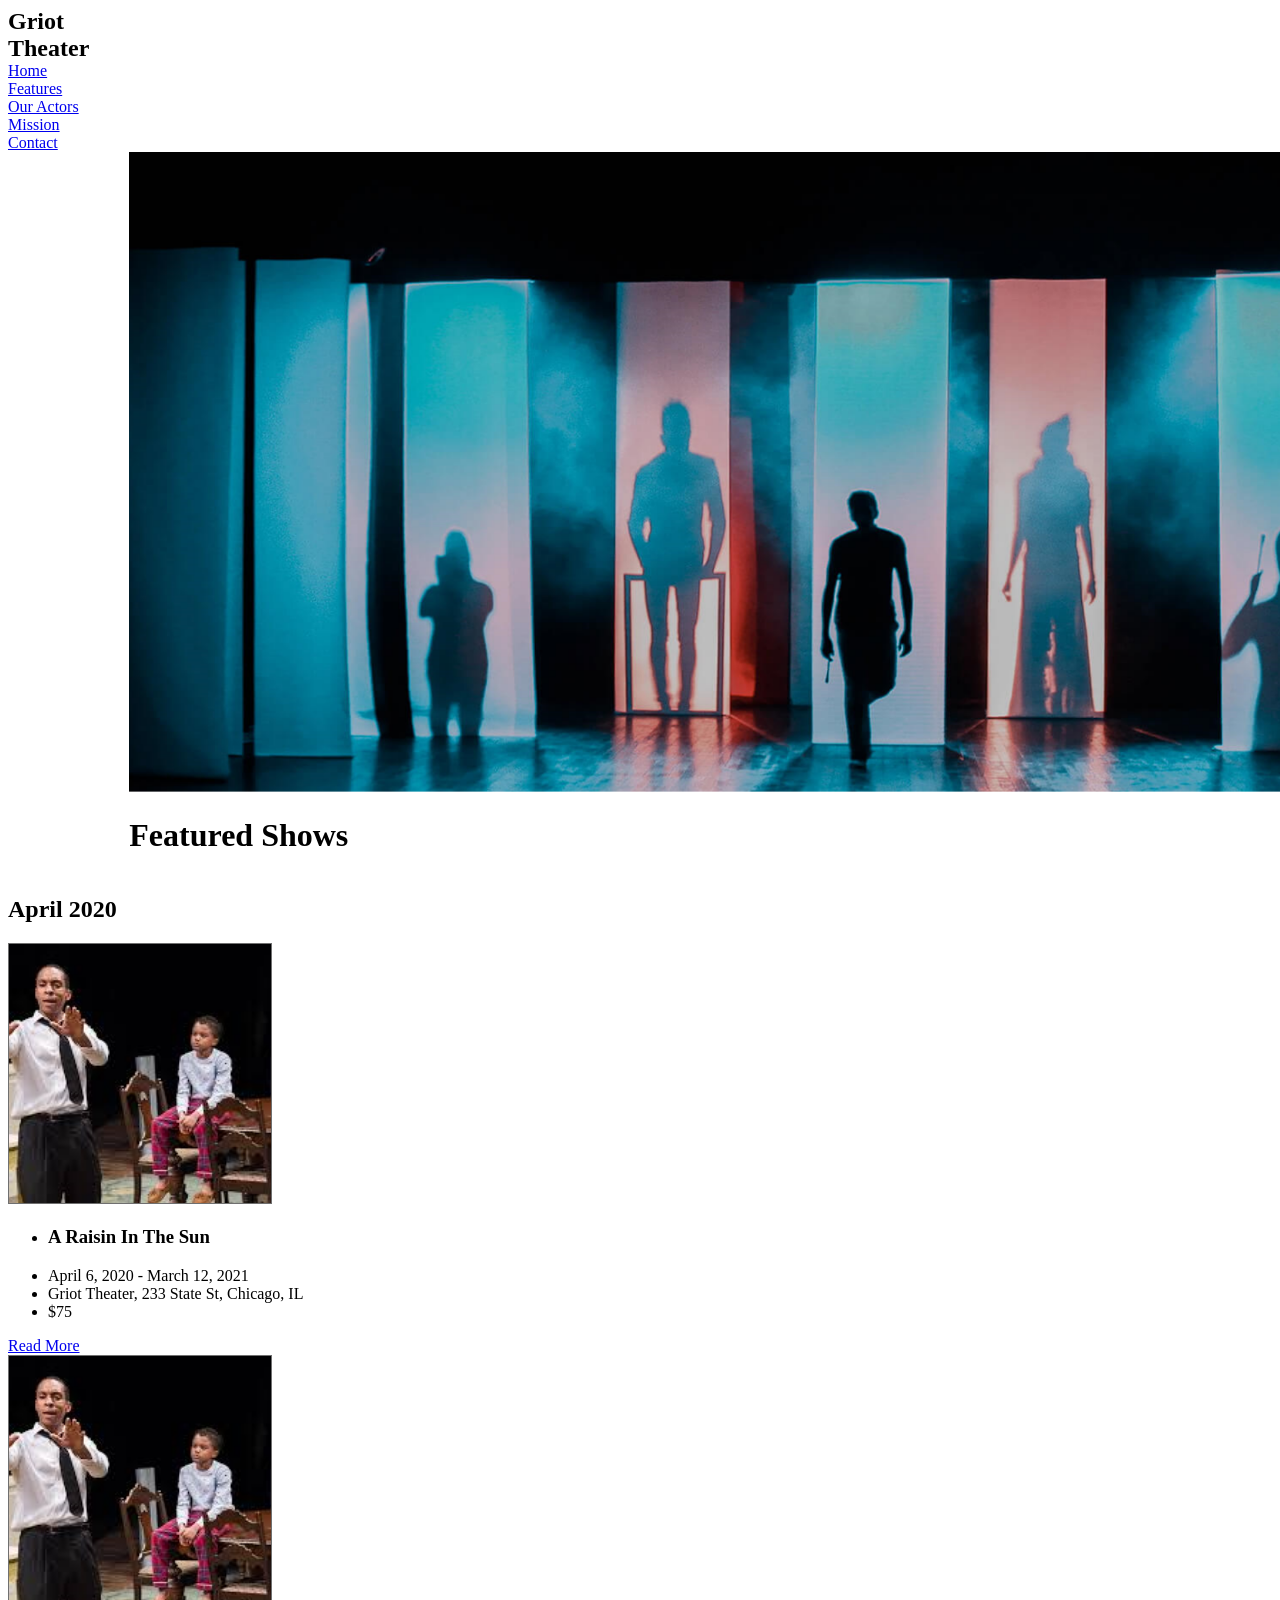
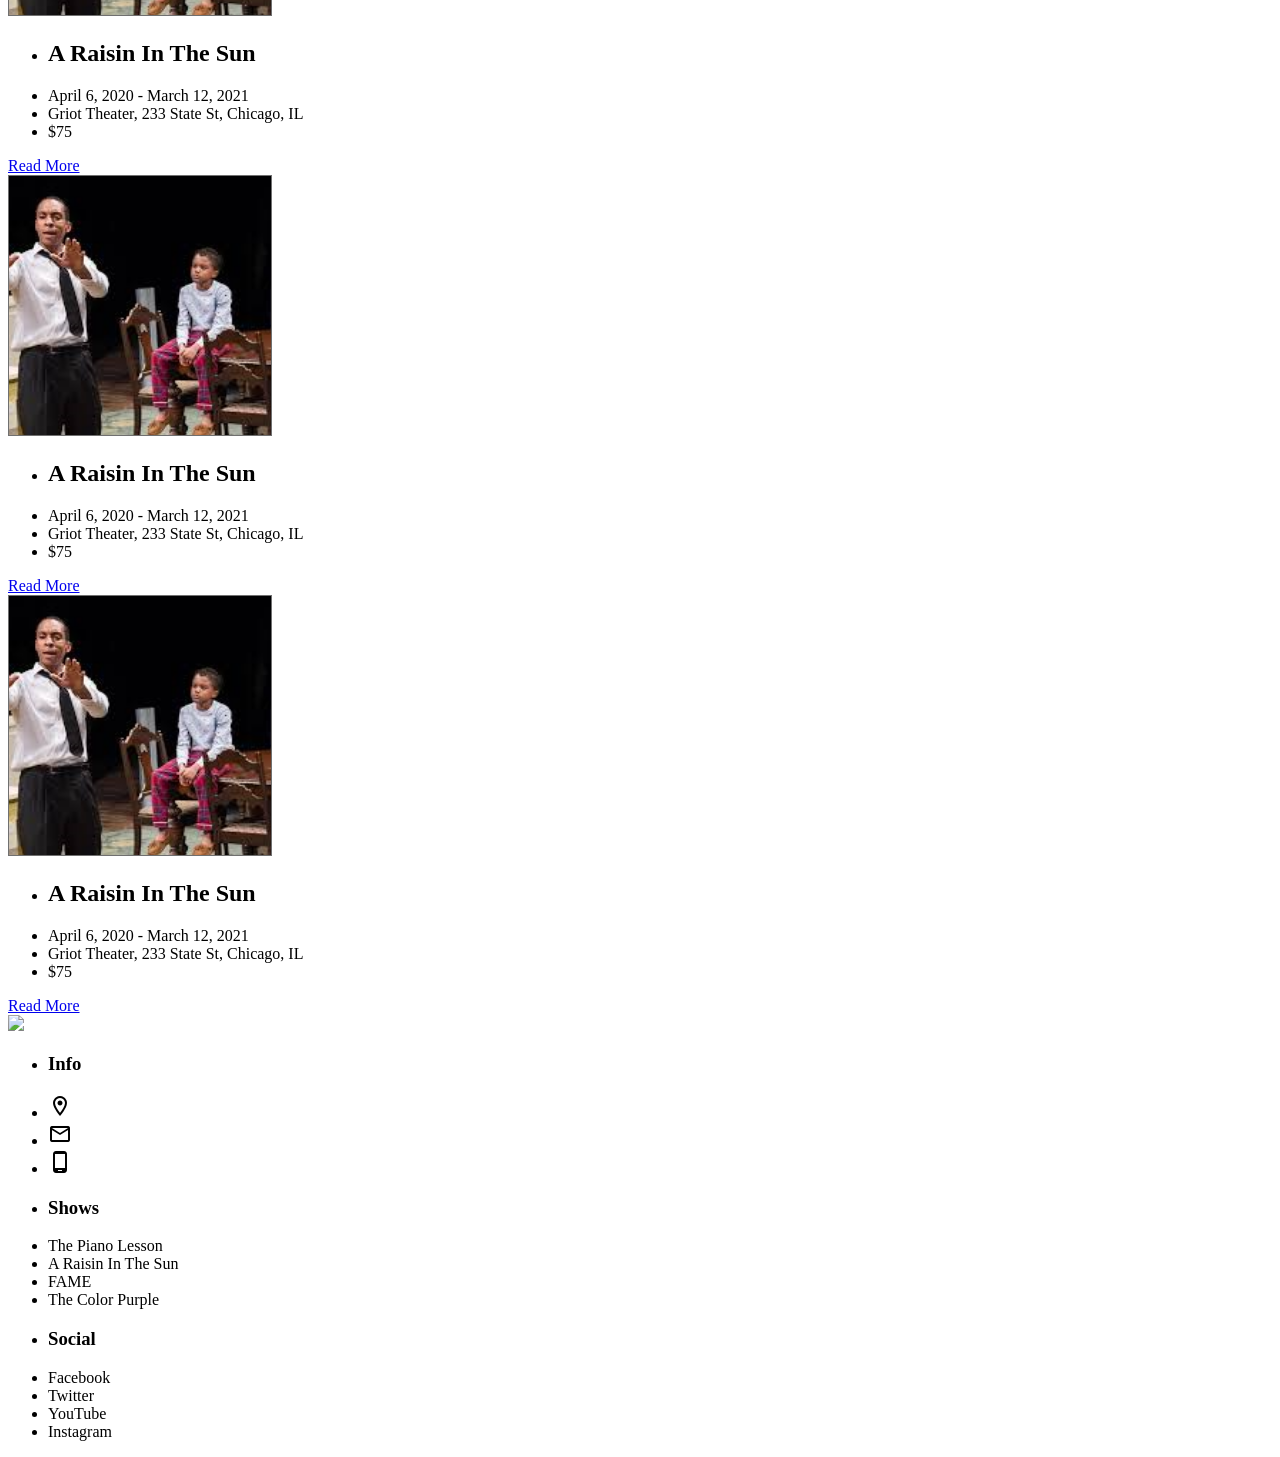
==== theatre.html @ dbdd6a1f "First commit." ====
<!DOCTYPE html>
<html lang="en">
<head>
    <meta charset="UTF-8">
    <meta http-equiv="X-UA-Compatible" content="IE=edge">
    <meta name="viewport" content="width=device-width, initial-scale=1.0">
    <title>Griot Theatre</title>
    <link href="https://fonts.googleapis.com/icon?family=Material+Icons+Outlined" rel="stylesheet">
    <link rel="stylesheet" href="./theatre.css">
</head>

<body>
    <div id="container1">    
        <nav>
            <h1>Griot Theater</h1>
            <ul>
                <li><a href="#">Home</a></li>
                <li><a href="#">Features</a></li>
                <li><a href="#">Our Actors</a></li>
                <li><a href="#">Mission</a></li>
                <li><a href="#">Contact</a></li>
            </ul>
        </nav>

        <div id="heroimage">
            <img src=./hero_image.png>
            <h1>Featured Shows</h1>
        </div>
    </div>

    <div id="container2">
        <main>
            <h2>April 2020</h2>
            <div id="showinfo">
                <img src="./actors.png">
                <ul>
                    <li><h3>A Raisin In The Sun</h3></li>
                    <li>April 6, 2020 - March 12, 2021</li>
                    <li>Griot Theater, 233 State St, Chicago, IL</li>
                    <li>$75</li>
                </ul>
                <a href="#">Read More</a>
            </div>
            <div class="shows">
                <img src="actors.png">
                <ul>
                    <li><h2>A Raisin In The Sun</h2></li>
                    <li>April 6, 2020 - March 12, 2021</li>
                    <li>Griot Theater, 233 State St, Chicago, IL</li>
                    <li>$75</li>
                </ul>
                <a href="#">Read More</a>
            </div>
            <div class="shows">
                <img src="actors.png">
                <ul>
                    <li><h2>A Raisin In The Sun</h2></li>
                    <li>April 6, 2020 - March 12, 2021</li>
                    <li>Griot Theater, 233 State St, Chicago, IL</li>
                    <li>$75</li>
                </ul>
                <a href="#">Read More</a>
            </div>
            <div class="shows">
                <img src="actors.png">
                <ul>
                    <li><h2>A Raisin In The Sun</h2></li>
                    <li>April 6, 2020 - March 12, 2021</li>
                    <li>Griot Theater, 233 State St, Chicago, IL</li>
                    <li>$75</li>
                </ul>
                <a href="#">Read More</a>
            </div>
        </main>
    </div>

    <div id="container3">
        <footer>
            <img src="https://gisgeography.com/wp-content/uploads/2018/06/Chicago-Map-Feature-0.jpg">
            <ul id="info">
                <li><h3>Info</h3></li>
                <li><span class="material-icons-outlined">location_on</span></li>
                <li><span class="material-icons-outlined">email</span></li>
                <li><span class="material-icons-outlined">phone_android</span></li>
            </ul>
            <ul id="shows">
                <li><h3>Shows</h3></li>
                <li>The Piano Lesson</li>
                <li>A Raisin In The Sun</li>
                <li>FAME</li>
                <li>The Color Purple</li>
            </ul>
            <ul id="social">
                <li><h3>Social</h3></li>
                <li>Facebook</li>
                <li>Twitter</li>
                <li>YouTube</li>
                <li>Instagram</li>
            </ul>
        </footer>
    </div>

</body>

</html>
---- theatre.css ----
body{
    width: 100vw
}

#container1{
    grid-area: container1;
    display: grid;
    grid-template-columns: 3fr 1fr 1fr;
    grid-template-rows: auto;
    grid-template-areas:
    "theater nav_links ."
    "heroimage . ."
}

#container2{
    grid-area: container2;
}

#container3{
    grid-area: container3;
}

nav ul{
    grid-area: nav_links;
    display: inline;
}

nav ul{
    display: inline;
}

nav h1{
    grid-area: theater;
    display: inline;
}

#heroimage{
    grid-area: hero;
}

#heroimage img{
    width: 100vw;
}
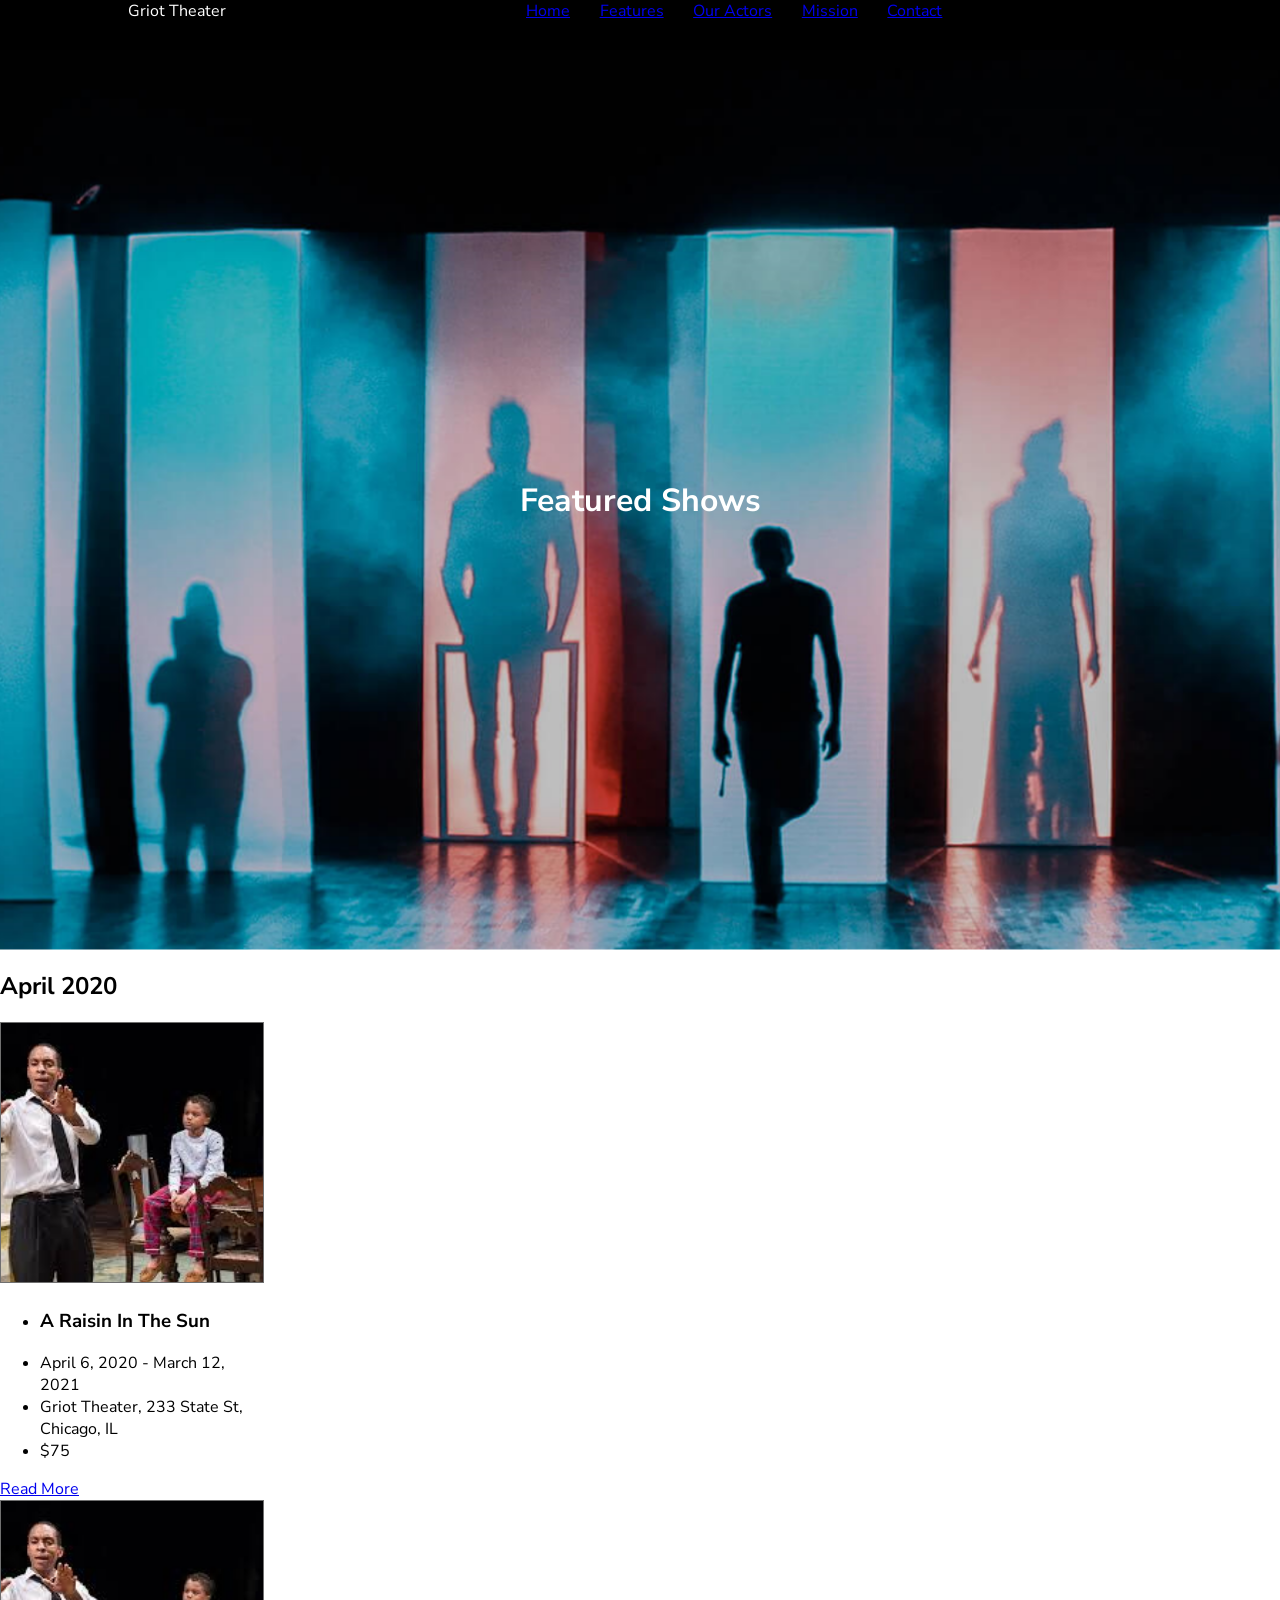
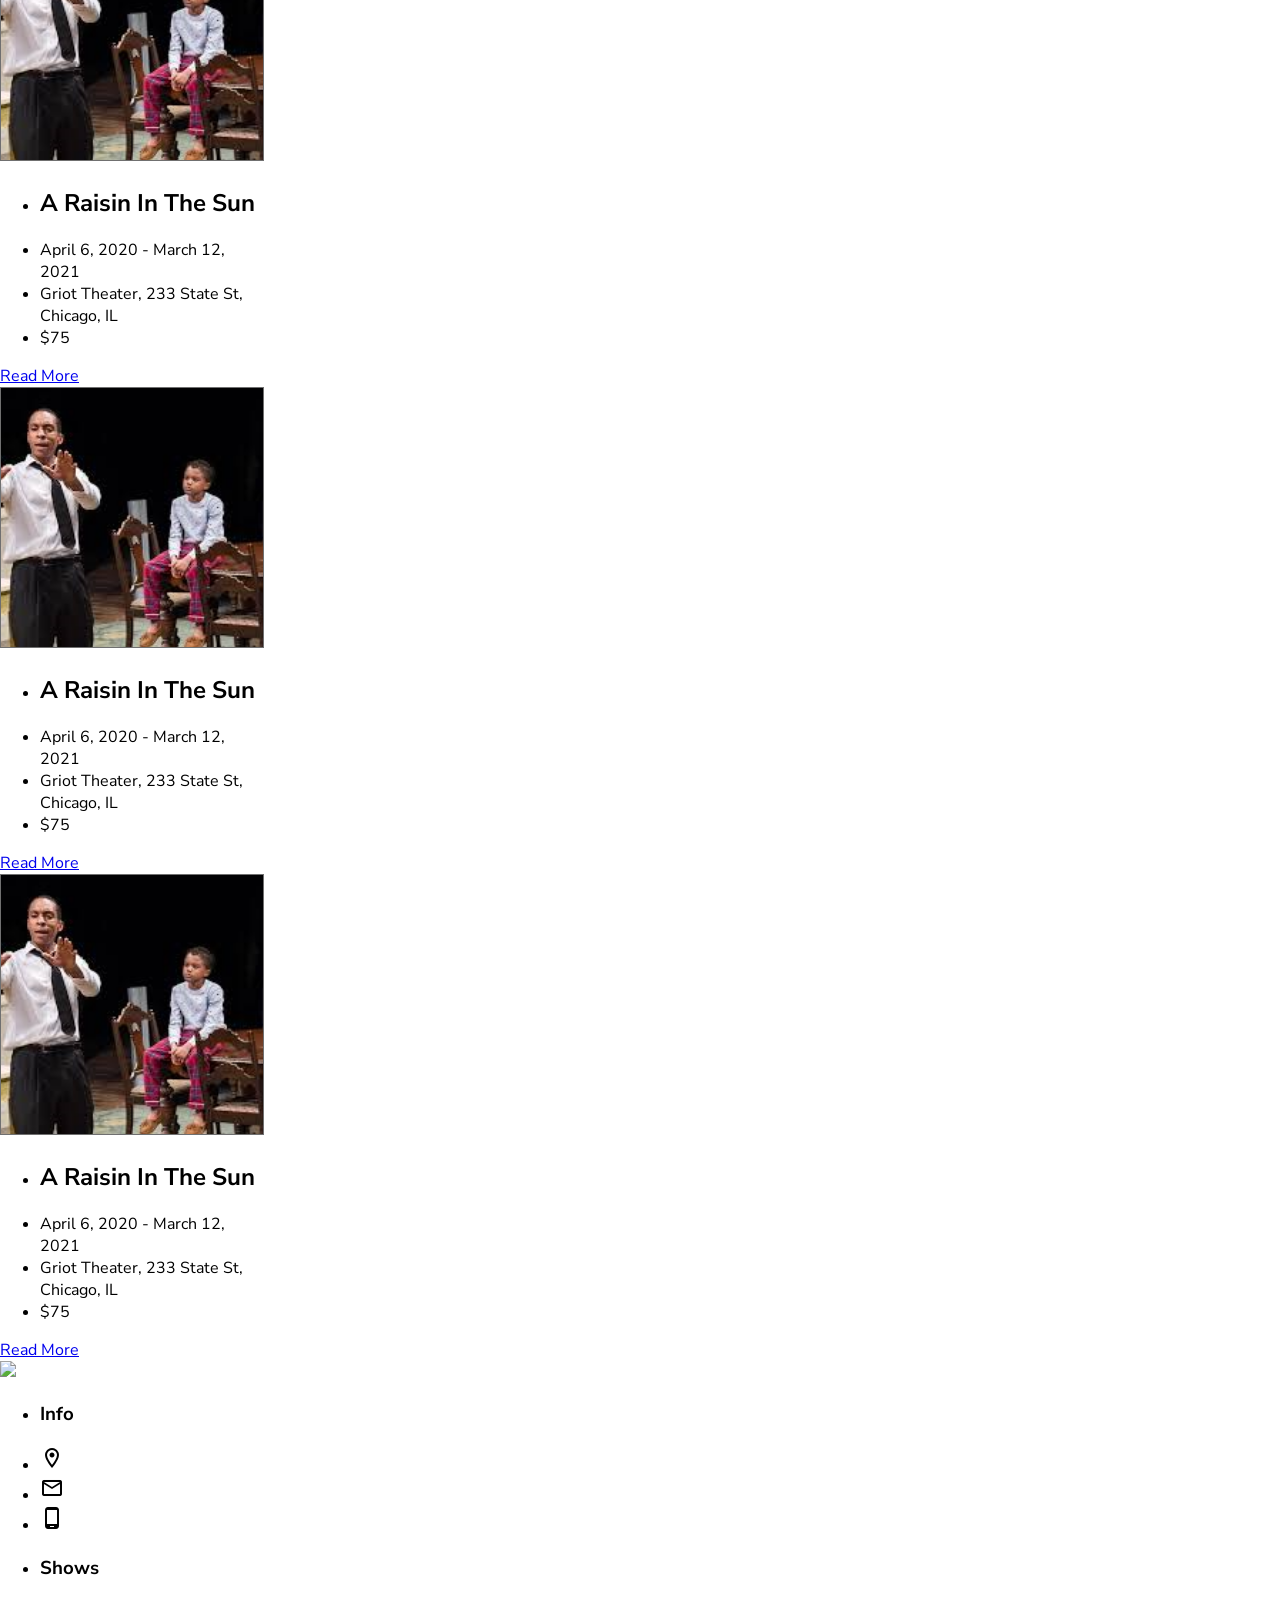
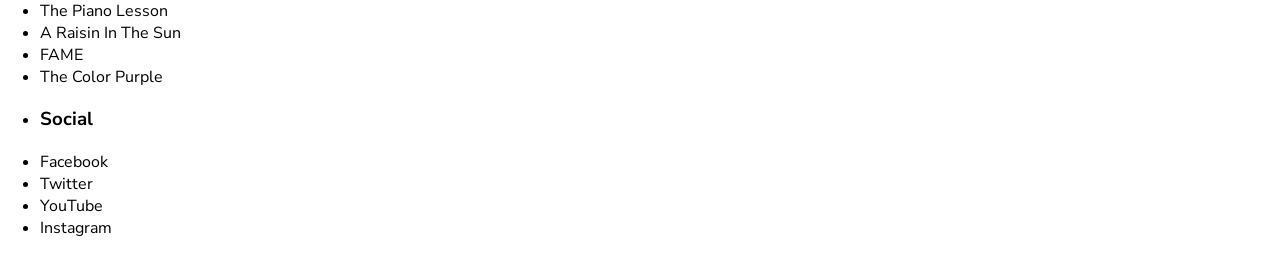
==== commit aa98322c: "Work on nav and hero image." ====
--- a/theatre.html
+++ b/theatre.html
@@ -7,12 +7,14 @@
     <title>Griot Theatre</title>
     <link href="https://fonts.googleapis.com/icon?family=Material+Icons+Outlined" rel="stylesheet">
     <link rel="stylesheet" href="./theatre.css">
+    <link rel="preconnect" href="https://fonts.googleapis.com">
+    <link rel="preconnect" href="https://fonts.gstatic.com" crossorigin>
+    <link href="https://fonts.googleapis.com/css2?family=Nunito+Sans&display=swap" rel="stylesheet">
 </head>
 
-<body>
-    <div id="container1">    
+<body>   
         <nav>
-            <h1>Griot Theater</h1>
+            <p>Griot Theater</p>
             <ul>
                 <li><a href="#">Home</a></li>
                 <li><a href="#">Features</a></li>
@@ -23,12 +25,10 @@
         </nav>
 
         <div id="heroimage">
-            <img src=./hero_image.png>
-            <h1>Featured Shows</h1>
+            <h1 id="herotext">Featured Shows</h1>
         </div>
-    </div>
 
-    <div id="container2">
+    <div id="container1">
         <main>
             <h2>April 2020</h2>
             <div id="showinfo">
@@ -74,7 +74,7 @@
         </main>
     </div>
 
-    <div id="container3">
+    <div id="container2">
         <footer>
             <img src="https://gisgeography.com/wp-content/uploads/2018/06/Chicago-Map-Feature-0.jpg">
             <ul id="info">
--- a/theatre.css
+++ b/theatre.css
@@ -1,43 +1,63 @@
 body{
-    width: 100vw
+    width: 100vw;
+    font-family: "Nunito Sans", sans-serif;
+    margin: 0;
 }
 
-#container1{
-    grid-area: container1;
-    display: grid;
-    grid-template-columns: 3fr 1fr 1fr;
-    grid-template-rows: auto;
-    grid-template-areas:
-    "theater nav_links ."
-    "heroimage . ."
-}
-
-#container2{
-    grid-area: container2;
-}
-
-#container3{
-    grid-area: container3;
-}
-
-nav ul{
-    grid-area: nav_links;
+nav li{
     display: inline;
+    margin-right: 2vw;
 }
 
 nav ul{
     display: inline;
 }
 
-nav h1{
-    grid-area: theater;
+nav p{
     display: inline;
+    margin-left: 10vw;
+    margin-right: 20vw;
+}
+
+nav{
+    background: black;
+    color: white;
+    height: 50px;
 }
 
 #heroimage{
-    grid-area: hero;
+    width: 100vw;
+    height: 100vh;
+    background-image: url(./hero_image.png);
+    background-repeat: no-repeat;
+    background-size: cover;
+    background-position: center;
+    position: relative;
 }
 
-#heroimage img{
-    width: 100vw;
-}+#herotext{
+    margin: 0;
+    color: white;
+    position: absolute;
+    top: 50%;
+    left: 50%;
+    transform: translate(-50%, -50%);
+}
+
+#container1{
+    display: grid;
+    grid-template-columns: 1fr 1fr 1fr 1fr 1fr;
+    grid-template-rows: auto;
+    grid-template-areas:
+    ". . showinfo . ."
+
+}
+
+#container2{
+
+}
+
+#container1 h2{
+    grid-area: showinfo;
+}
+
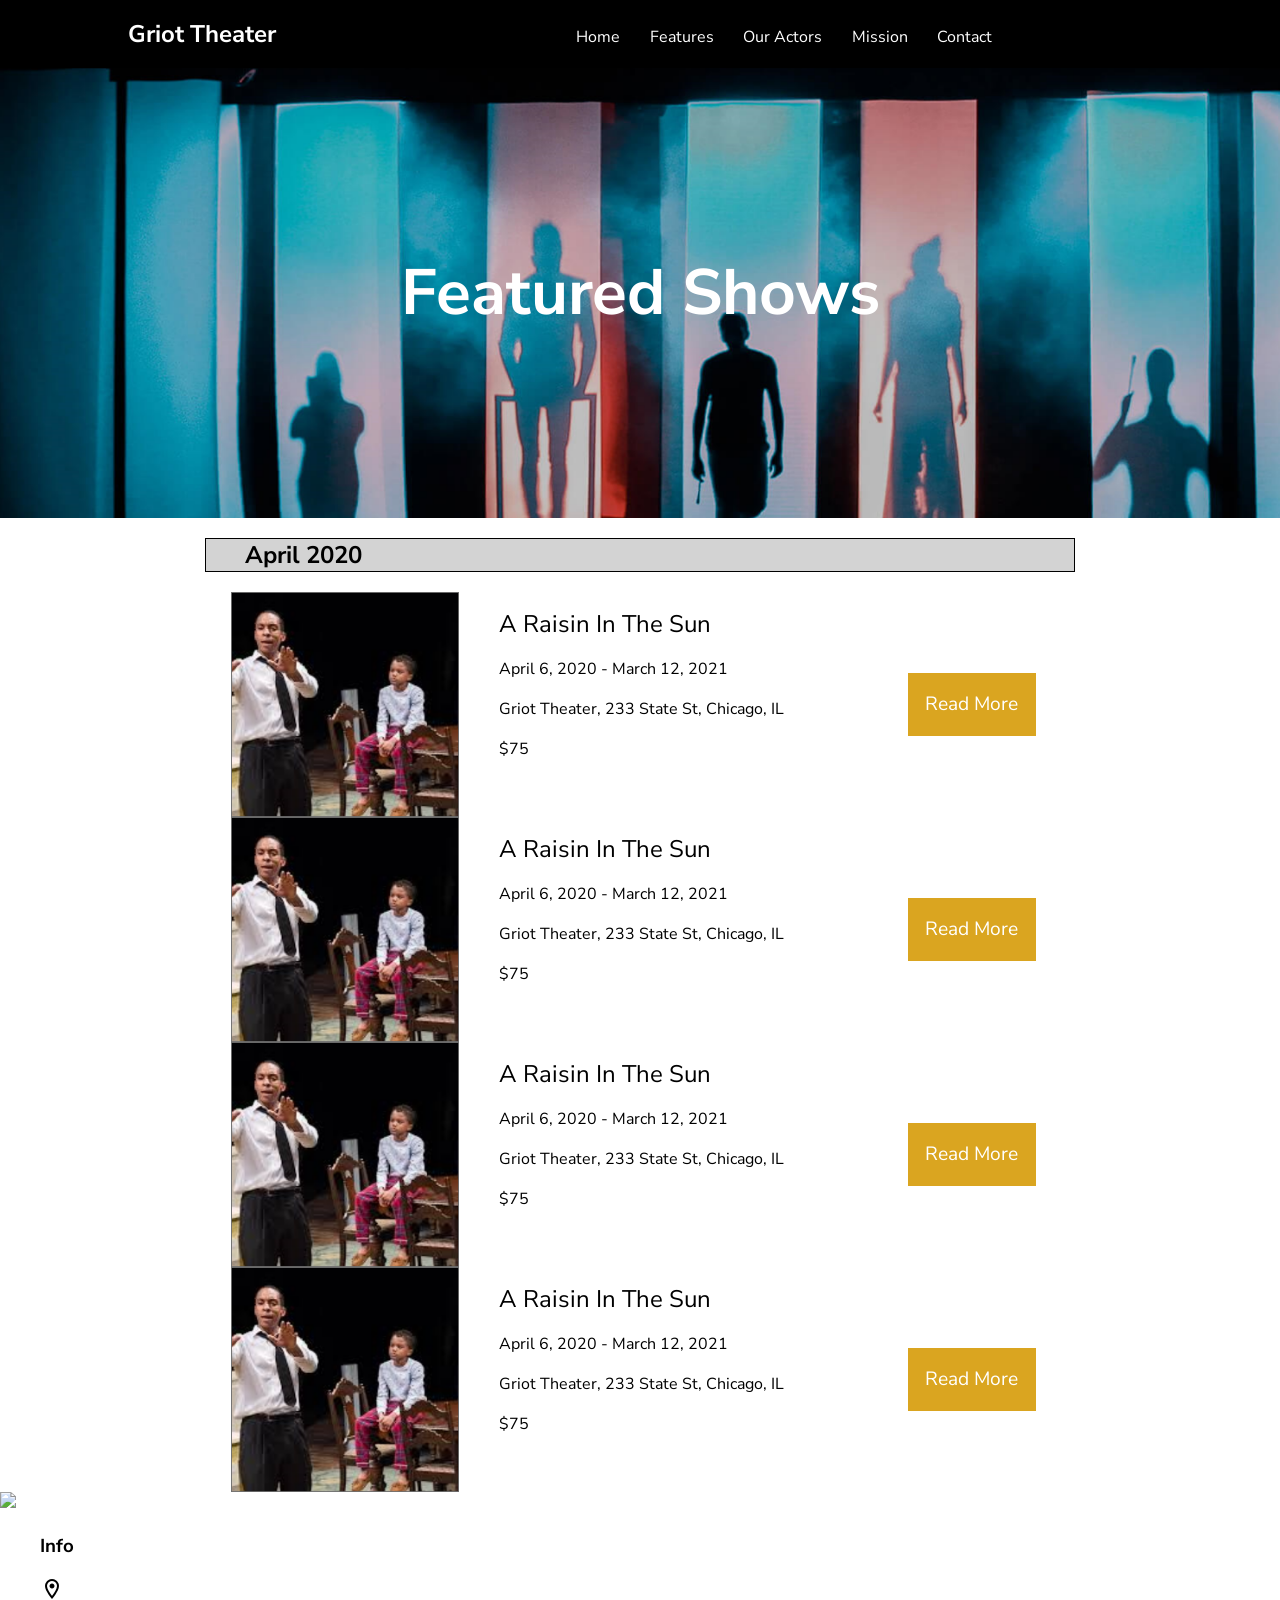
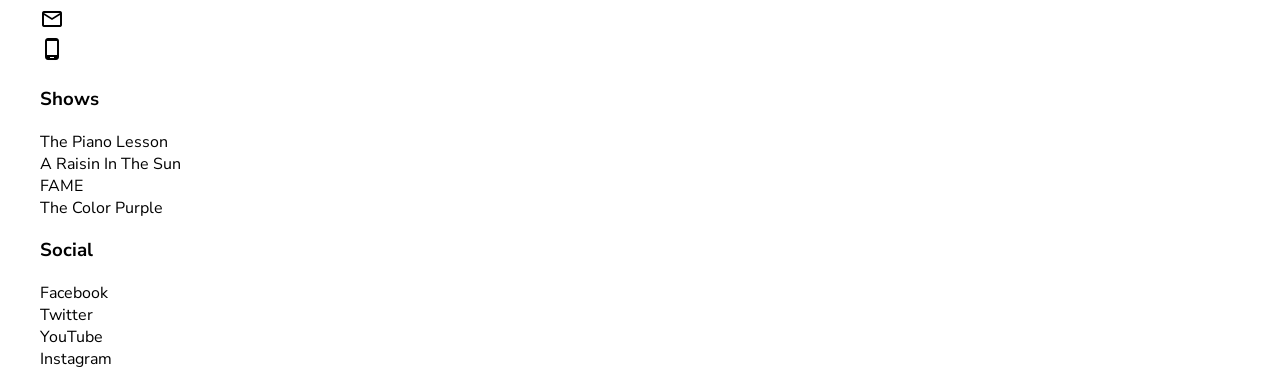
==== commit d5d058ca: "Fix grid layout for main & add CSS styling." ====
--- a/theatre.html
+++ b/theatre.html
@@ -28,51 +28,44 @@
             <h1 id="herotext">Featured Shows</h1>
         </div>
 
-    <div id="container1">
         <main>
-            <h2>April 2020</h2>
-            <div id="showinfo">
-                <img src="./actors.png">
-                <ul>
-                    <li><h3>A Raisin In The Sun</h3></li>
-                    <li>April 6, 2020 - March 12, 2021</li>
-                    <li>Griot Theater, 233 State St, Chicago, IL</li>
-                    <li>$75</li>
-                </ul>
-                <a href="#">Read More</a>
-            </div>
-            <div class="shows">
-                <img src="actors.png">
-                <ul>
-                    <li><h2>A Raisin In The Sun</h2></li>
-                    <li>April 6, 2020 - March 12, 2021</li>
-                    <li>Griot Theater, 233 State St, Chicago, IL</li>
-                    <li>$75</li>
-                </ul>
-                <a href="#">Read More</a>
-            </div>
-            <div class="shows">
-                <img src="actors.png">
-                <ul>
-                    <li><h2>A Raisin In The Sun</h2></li>
-                    <li>April 6, 2020 - March 12, 2021</li>
-                    <li>Griot Theater, 233 State St, Chicago, IL</li>
-                    <li>$75</li>
-                </ul>
-                <a href="#">Read More</a>
-            </div>
-            <div class="shows">
-                <img src="actors.png">
-                <ul>
-                    <li><h2>A Raisin In The Sun</h2></li>
-                    <li>April 6, 2020 - March 12, 2021</li>
-                    <li>Griot Theater, 233 State St, Chicago, IL</li>
-                    <li>$75</li>
-                </ul>
-                <a href="#">Read More</a>
-            </div>
+            <h2 id="date">April 2020</h2>
+            <img id="actors" src="./actors.png">
+            <ul id="showinfo">
+                <li>A Raisin In The Sun</li>
+                <li>April 6, 2020 - March 12, 2021</li>
+                <li>Griot Theater, 233 State St, Chicago, IL</li>
+                <li>$75</li>
+            </ul>
+            <a id="readmore" href="#">Read More</a>
+
+            <img id="actors2" src="./actors.png">
+            <ul id="showinfo2">
+                <li>A Raisin In The Sun</li>
+                <li>April 6, 2020 - March 12, 2021</li>
+                <li>Griot Theater, 233 State St, Chicago, IL</li>
+                <li>$75</li>
+            </ul>
+            <a id="readmore2" href="#">Read More</a>
+
+            <img id="actors3" src="./actors.png">
+            <ul id="showinfo3">
+                <li>A Raisin In The Sun</li>
+                <li>April 6, 2020 - March 12, 2021</li>
+                <li>Griot Theater, 233 State St, Chicago, IL</li>
+                <li>$75</li>
+            </ul>
+            <a id="readmore3" href="#">Read More</a>
+
+            <img id="actors4" src="./actors.png">
+            <ul id="showinfo4">
+                <li>A Raisin In The Sun</li>
+                <li>April 6, 2020 - March 12, 2021</li>
+                <li>Griot Theater, 233 State St, Chicago, IL</li>
+                <li>$75</li>
+            </ul>
+            <a id="readmore4" href="#">Read More</a>
         </main>
-    </div>
 
     <div id="container2">
         <footer>
--- a/theatre.css
+++ b/theatre.css
@@ -1,5 +1,6 @@
-body{
+body, html{
     width: 100vw;
+    height: 100vh;
     font-family: "Nunito Sans", sans-serif;
     margin: 0;
 }
@@ -17,17 +18,25 @@
     display: inline;
     margin-left: 10vw;
     margin-right: 20vw;
+    font-weight: bold;
+    font-size: 1.5em;
+    ;
 }
 
 nav{
     background: black;
     color: white;
     height: 50px;
+    padding-top: 2vh;
+}
+
+nav a{
+    text-decoration: none;
+    color: white;
 }
 
 #heroimage{
-    width: 100vw;
-    height: 100vh;
+    height: 50vh;
     background-image: url(./hero_image.png);
     background-repeat: no-repeat;
     background-size: cover;
@@ -42,22 +51,138 @@
     top: 50%;
     left: 50%;
     transform: translate(-50%, -50%);
+    font-size: 4em;
+    width: 100vw;
+    text-align: center;
 }
 
-#container1{
+/* Main grid */
+
+main{
     display: grid;
-    grid-template-columns: 1fr 1fr 1fr 1fr 1fr;
+    grid-template-columns: 1fr 1fr 2fr 1fr 1fr;
     grid-template-rows: auto;
     grid-template-areas:
-    ". . showinfo . ."
-
+    ". date date date ."
+    ". actors showinfo readmore ."
+    ". actors2 showinfo2 readmore2 ."
+    ". actors3 showinfo3 readmore3 ."
+    ". actors4 showinfo4 readmore4 .";
 }
 
-#container2{
-
+main a{
+    text-decoration: none;
+    background-color: goldenrod;
+    color: white;
+    height: 7vh;
+    width: 10vw;
+    text-align: center;
+    line-height: 7vh;
+    margin: auto;
+    font-size: 1.2em;
 }
 
-#container1 h2{
+main img{
+    height: 25vh;
+    margin-top: auto;
+    margin-bottom: auto;
+    margin-left: 2vw;
+}
+
+main ul li:first-child{
+    font-size: 1.5em;
+}
+
+main li{
+    margin-bottom: 2vh;
+}
+
+#date{
+    grid-area: date;
+    padding-left: 3vw;
+    background-color: lightgray;
+    border: 1px solid black;
+}
+
+#actors{
+    grid-area: actors;
+}
+
+#showinfo{
+    list-style-type: none;
     grid-area: showinfo;
 }
 
+#readmore{
+    grid-area: readmore;
+}
+
+#actors2{
+    grid-area: actors2;
+}
+
+#showinfo2{
+    list-style-type: none;
+    grid-area: showinfo2;
+}
+
+#readmore2{
+    grid-area: readmore2;
+}
+
+#actors3{
+    grid-area: actors3;
+}
+
+#showinfo3{
+    list-style-type: none;
+    grid-area: showinfo3;
+}
+
+#readmore3{
+    grid-area: readmore3;
+}
+
+#actors4{
+    grid-area: actors4;
+}
+
+#showinfo4{
+    list-style-type: none;
+    grid-area: showinfo4;
+}
+
+#readmore4{
+    grid-area: readmore4;
+}
+
+/* Footer grid */
+
+#container2{
+    display: grid;
+    grid-template-columns: 1fr 1fr 1fr 1fr;
+    grid-template-rows: auto;
+    grid-template-areas:
+    "map info shows social"
+}
+
+#container2 img{
+    grid-area: map;
+    width: 20vw;
+}
+
+#container2 li{
+    list-style-type: none;
+}
+
+#container2#info{
+    grid-area: info;
+}
+
+#container2#shows{
+    grid-area: shows;
+}
+
+#container2#social{
+    grid-area: social;
+}
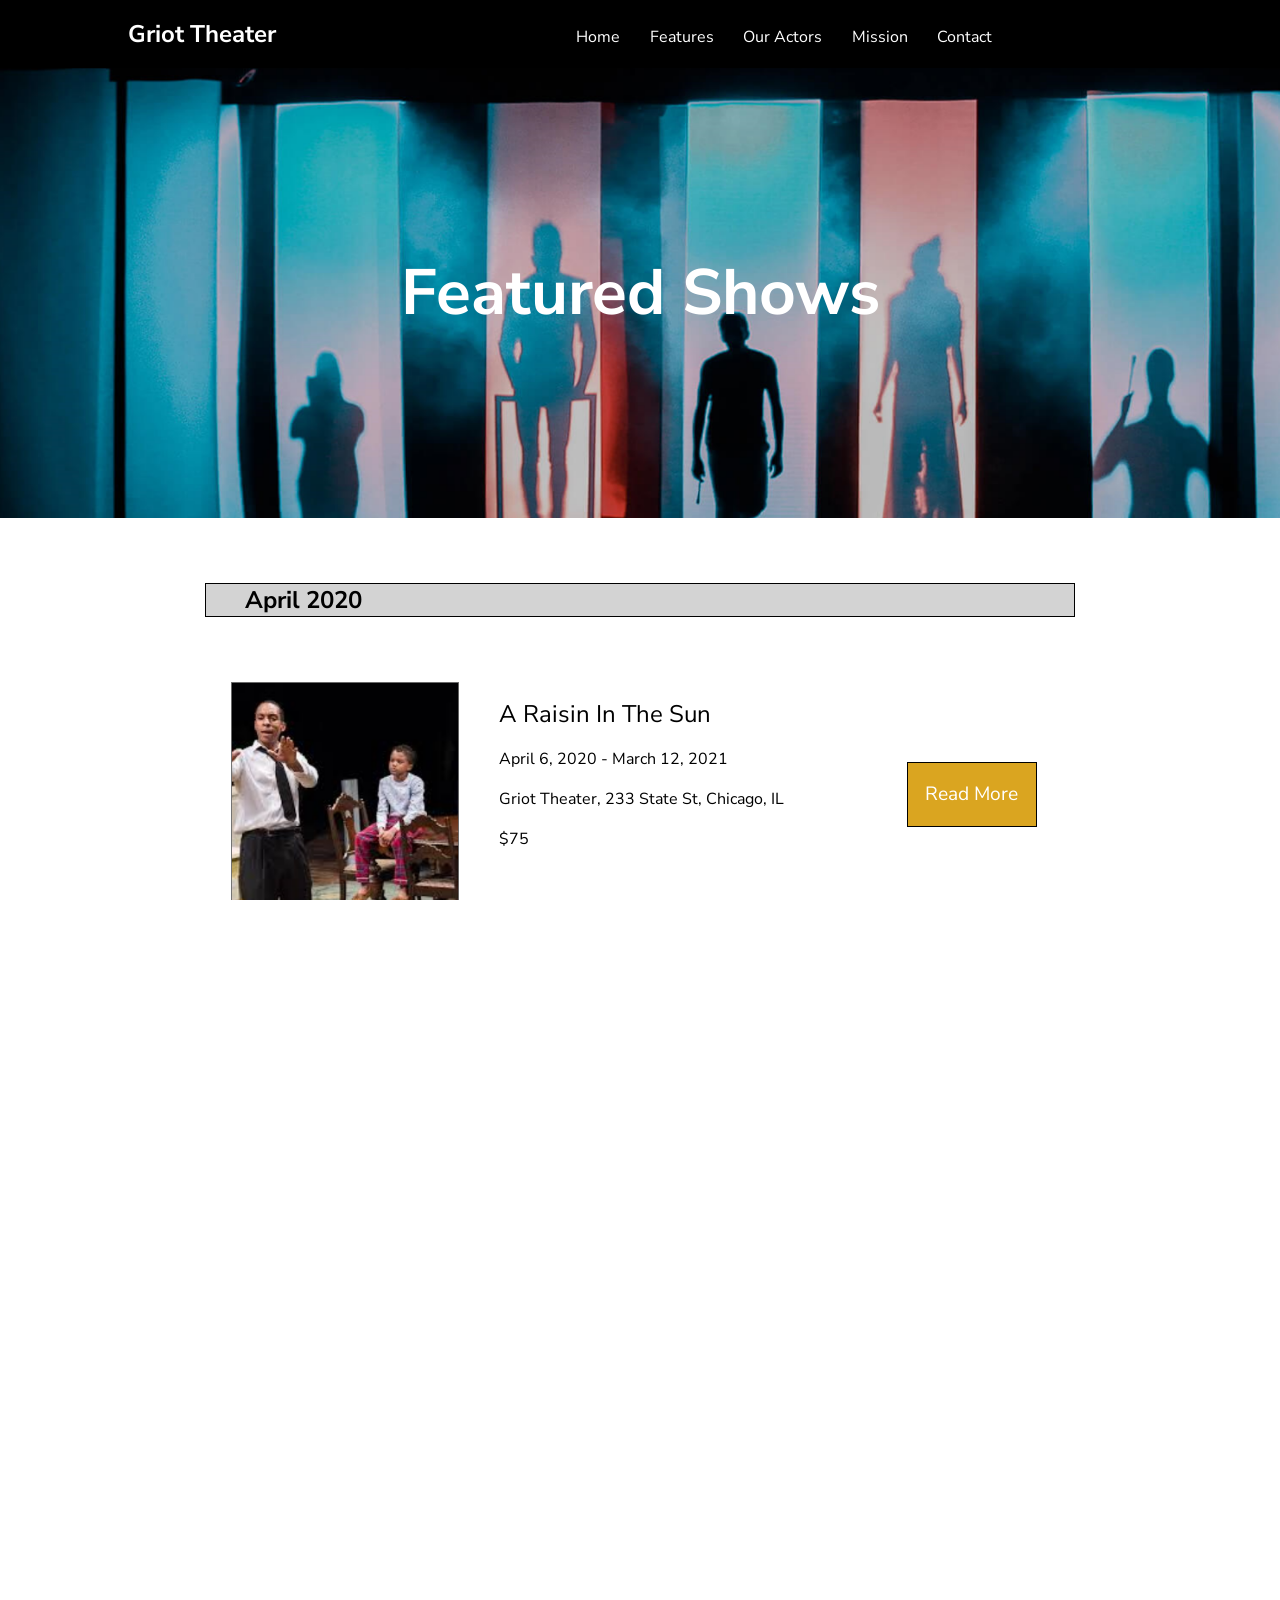
==== commit fc4a903d: "Add CSS styling to main & footer." ====
--- a/theatre.html
+++ b/theatre.html
@@ -13,85 +13,87 @@
 </head>
 
 <body>   
-        <nav>
-            <p>Griot Theater</p>
-            <ul>
-                <li><a href="#">Home</a></li>
-                <li><a href="#">Features</a></li>
-                <li><a href="#">Our Actors</a></li>
-                <li><a href="#">Mission</a></li>
-                <li><a href="#">Contact</a></li>
-            </ul>
-        </nav>
+    <nav>
+        <p>Griot Theater</p>
+        <ul>
+            <li><a href="#">Home</a></li>
+            <li><a href="#">Features</a></li>
+            <li><a href="#">Our Actors</a></li>
+            <li><a href="#">Mission</a></li>
+            <li><a href="#">Contact</a></li>
+        </ul>
+    </nav>
 
-        <div id="heroimage">
-            <h1 id="herotext">Featured Shows</h1>
-        </div>
+    <div id="heroimage">
+        <h1 id="herotext">Featured Shows</h1>
+    </div>
 
-        <main>
-            <h2 id="date">April 2020</h2>
-            <img id="actors" src="./actors.png">
-            <ul id="showinfo">
-                <li>A Raisin In The Sun</li>
-                <li>April 6, 2020 - March 12, 2021</li>
-                <li>Griot Theater, 233 State St, Chicago, IL</li>
-                <li>$75</li>
-            </ul>
-            <a id="readmore" href="#">Read More</a>
+    <main>
+        <h2 id="date">April 2020</h2>
+        <img id="actors" src="./actors.png">
+        <ul id="showinfo">
+            <li>A Raisin In The Sun</li>
+            <li>April 6, 2020 - March 12, 2021</li>
+            <li>Griot Theater, 233 State St, Chicago, IL</li>
+            <li>$75</li>
+        </ul>
+        <a id="readmore" href="#">Read More</a>
 
-            <img id="actors2" src="./actors.png">
-            <ul id="showinfo2">
-                <li>A Raisin In The Sun</li>
-                <li>April 6, 2020 - March 12, 2021</li>
-                <li>Griot Theater, 233 State St, Chicago, IL</li>
-                <li>$75</li>
-            </ul>
-            <a id="readmore2" href="#">Read More</a>
+        <img id="actors2" src="./actors.png">
+        <ul id="showinfo2">
+            <li>A Raisin In The Sun</li>
+            <li>April 6, 2020 - March 12, 2021</li>
+            <li>Griot Theater, 233 State St, Chicago, IL</li>
+            <li>$75</li>
+        </ul>
+        <a id="readmore2" href="#">Read More</a>
 
-            <img id="actors3" src="./actors.png">
-            <ul id="showinfo3">
-                <li>A Raisin In The Sun</li>
-                <li>April 6, 2020 - March 12, 2021</li>
-                <li>Griot Theater, 233 State St, Chicago, IL</li>
-                <li>$75</li>
-            </ul>
-            <a id="readmore3" href="#">Read More</a>
+        <img id="actors3" src="./actors.png">
+        <ul id="showinfo3">
+            <li>A Raisin In The Sun</li>
+            <li>April 6, 2020 - March 12, 2021</li>
+            <li>Griot Theater, 233 State St, Chicago, IL</li>
+            <li>$75</li>
+        </ul>
+        <a id="readmore3" href="#">Read More</a>
 
-            <img id="actors4" src="./actors.png">
-            <ul id="showinfo4">
-                <li>A Raisin In The Sun</li>
-                <li>April 6, 2020 - March 12, 2021</li>
-                <li>Griot Theater, 233 State St, Chicago, IL</li>
-                <li>$75</li>
-            </ul>
-            <a id="readmore4" href="#">Read More</a>
-        </main>
+        <img id="actors4" src="./actors.png">
+        <ul id="showinfo4">
+            <li>A Raisin In The Sun</li>
+            <li>April 6, 2020 - March 12, 2021</li>
+            <li>Griot Theater, 233 State St, Chicago, IL</li>
+            <li>$75</li>
+        </ul>
+        <a id="readmore4" href="#">Read More</a>
 
-    <div id="container2">
-        <footer>
-            <img src="https://gisgeography.com/wp-content/uploads/2018/06/Chicago-Map-Feature-0.jpg">
-            <ul id="info">
-                <li><h3>Info</h3></li>
-                <li><span class="material-icons-outlined">location_on</span></li>
-                <li><span class="material-icons-outlined">email</span></li>
-                <li><span class="material-icons-outlined">phone_android</span></li>
-            </ul>
-            <ul id="shows">
-                <li><h3>Shows</h3></li>
-                <li>The Piano Lesson</li>
-                <li>A Raisin In The Sun</li>
-                <li>FAME</li>
-                <li>The Color Purple</li>
-            </ul>
-            <ul id="social">
-                <li><h3>Social</h3></li>
-                <li>Facebook</li>
-                <li>Twitter</li>
-                <li>YouTube</li>
-                <li>Instagram</li>
-            </ul>
-        </footer>
-    </div>
+        <div id="line1"></div>
+        <div id="line2"></div>
+        <div id="line3"></div>
+    </main>
+
+    <footer>
+        <img src="https://gisgeography.com/wp-content/uploads/2018/06/Chicago-Map-Feature-0.jpg">
+        <ul id="info">
+            <li><h3>Info</h3></li>
+            <li><span class="material-icons-outlined">location_on</span>&nbsp&nbspChicago, IL 60611 United States</li>
+            <li><span class="material-icons-outlined">email</span>&nbsp&nbspinfo@griottheater.com</li>
+            <li><span class="material-icons-outlined">phone_android</span>&nbsp&nbsp(708) 555-4488</li>
+        </ul>
+        <ul id="shows">
+            <li><h3>Shows</h3></li>
+            <li>The Piano Lesson</li>
+            <li>A Raisin In The Sun</li>
+            <li>FAME</li>
+            <li>The Color Purple</li>
+        </ul>
+        <ul id="social">
+            <li><h3>Social</h3></li>
+            <li>Facebook</li>
+            <li>Twitter</li>
+            <li>YouTube</li>
+            <li>Instagram</li>
+        </ul>
+    </footer>
 
 </body>
 
--- a/theatre.css
+++ b/theatre.css
@@ -1,9 +1,11 @@
 body, html{
-    width: 100vw;
     height: 100vh;
     font-family: "Nunito Sans", sans-serif;
     margin: 0;
-}
+    overflow-x: hidden;
+}
+
+/* Navbar */
 
 nav li{
     display: inline;
@@ -56,7 +58,7 @@
     text-align: center;
 }
 
-/* Main grid */
+/* Main */
 
 main{
     display: grid;
@@ -65,9 +67,15 @@
     grid-template-areas:
     ". date date date ."
     ". actors showinfo readmore ."
+    ". line1 line1 line1 ."
     ". actors2 showinfo2 readmore2 ."
+    ". line2 line2 line2 ."
     ". actors3 showinfo3 readmore3 ."
+    ". line3 line3 line3 ."
     ". actors4 showinfo4 readmore4 .";
+    margin-top: 5vh;
+    margin-bottom: 5vh;
+    row-gap: 5vh;
 }
 
 main a{
@@ -80,6 +88,7 @@
     line-height: 7vh;
     margin: auto;
     font-size: 1.2em;
+    border: 1px solid black;
 }
 
 main img{
@@ -97,6 +106,27 @@
     margin-bottom: 2vh;
 }
 
+#line1{
+    grid-area: line1;
+    background-color: black;
+    height: 1px;
+    border: none;
+}
+
+#line2{
+    grid-area: line2;
+    background-color: black;
+    height: 1px;
+    border: none;
+}
+
+#line3{
+    grid-area: line3;
+    background-color: black;
+    height: 1px;
+    border: none;
+}
+
 #date{
     grid-area: date;
     padding-left: 3vw;
@@ -156,33 +186,46 @@
     grid-area: readmore4;
 }
 
-/* Footer grid */
-
-#container2{
+/* Footer */
+
+footer{
     display: grid;
-    grid-template-columns: 1fr 1fr 1fr 1fr;
+    background-color: black;
+    color: white;
+    grid-template-columns: 1.5fr 1fr 1fr 1fr;
     grid-template-rows: auto;
     grid-template-areas:
     "map info shows social"
 }
 
-#container2 img{
+footer img{
     grid-area: map;
-    width: 20vw;
-}
-
-#container2 li{
-    list-style-type: none;
-}
-
-#container2#info{
+    width: 25vw;
+    margin: auto;
+}
+
+footer li{
+    list-style-type: none;
+    margin-bottom: 3vh;
+}
+
+footer h3{
+    font-size: 2em;
+}
+
+#info{
     grid-area: info;
 }
-
-#container2#shows{
+#shows{
     grid-area: shows;
 }
 
-#container2#social{
+#social{
     grid-area: social;
+}
+
+.material-icons-outlined{
+    color: goldenrod;
+    position: relative;
+    top: 1vh;
 }
